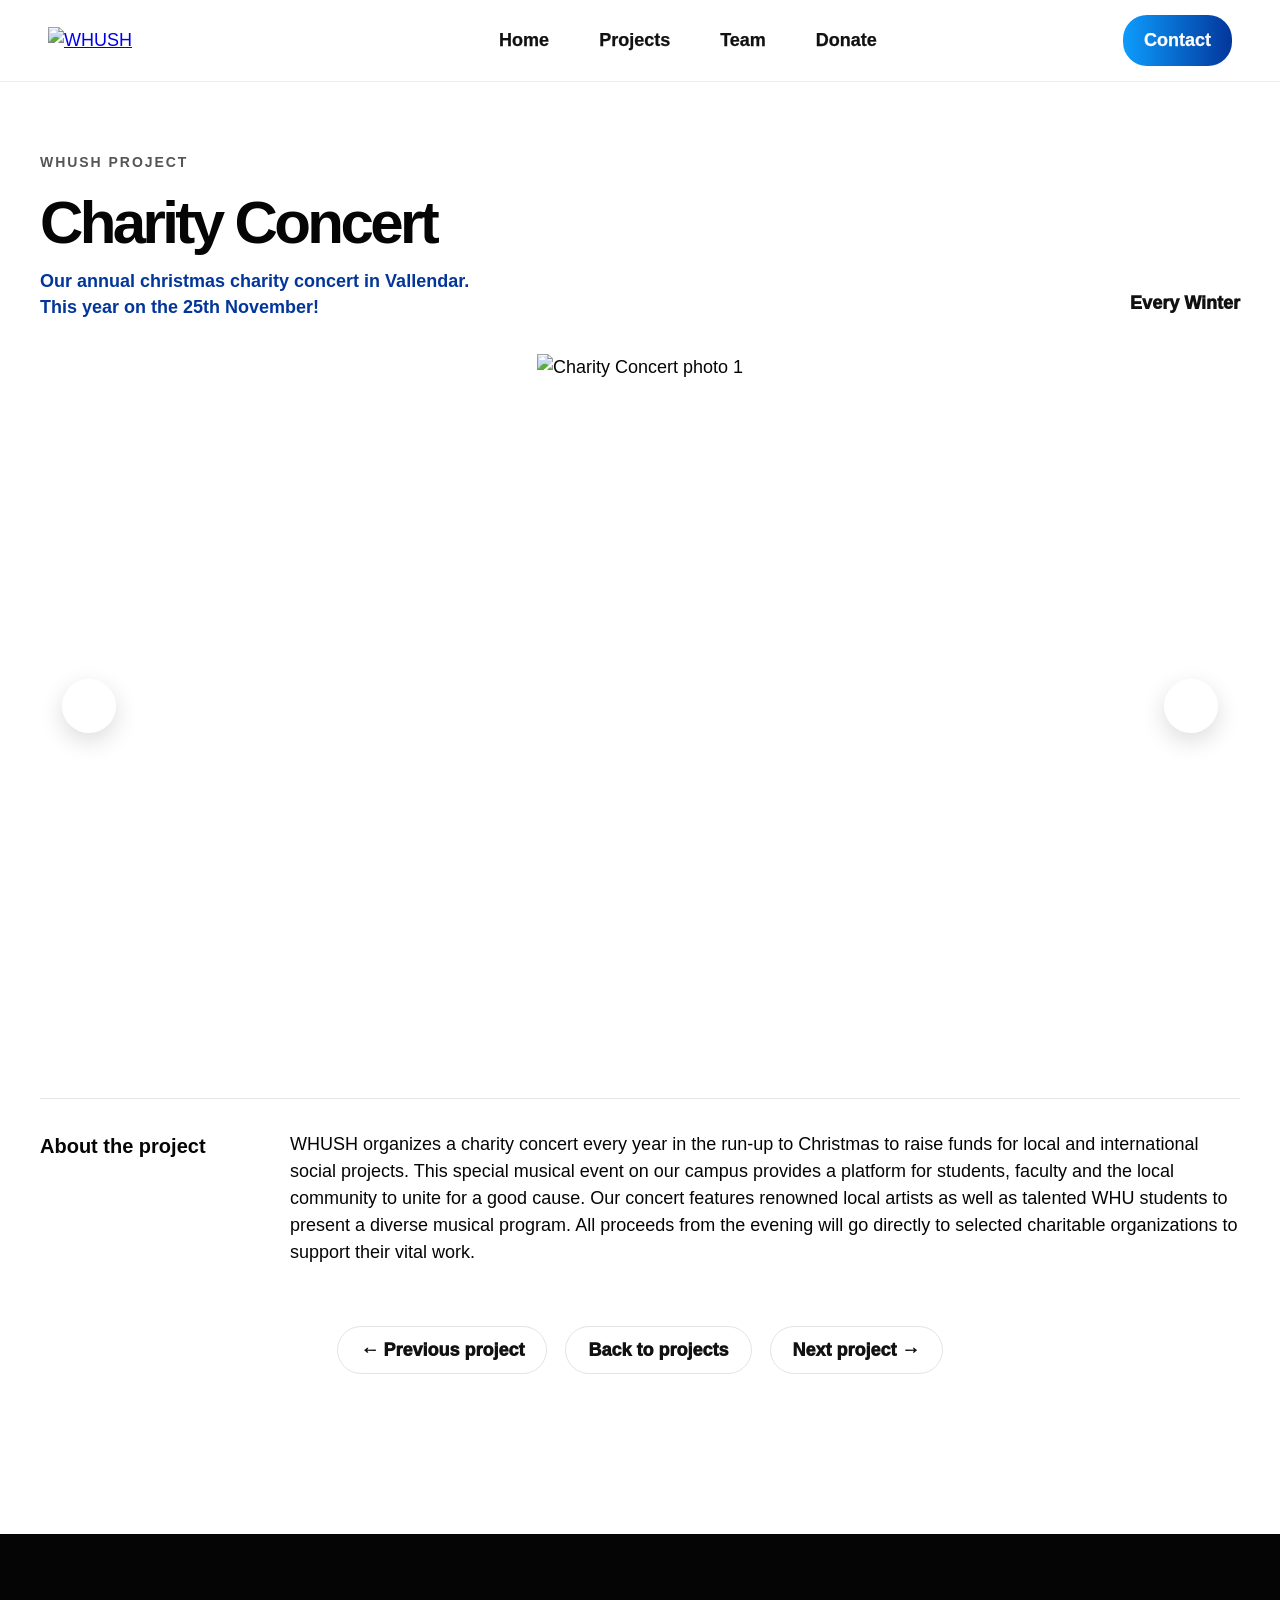
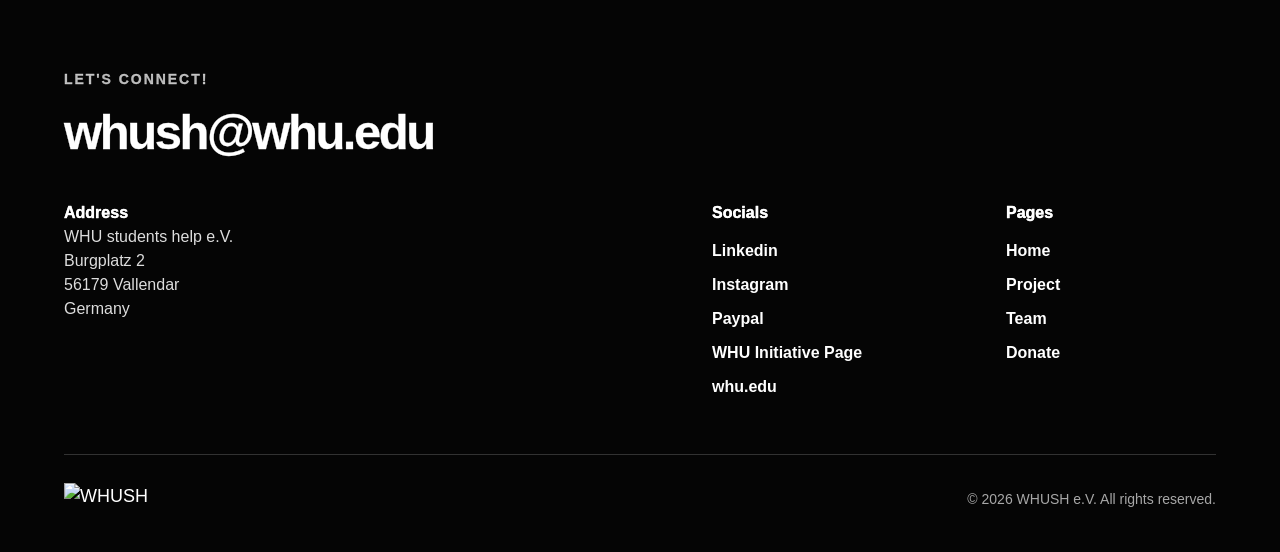
==== project.html @ fa5187cc "Add files via upload" ====
<!doctype html><html lang="en"><head><meta charset="utf-8"><meta name="viewport" content="width=device-width,initial-scale=1"><title>WHUSH – Project</title><link rel="stylesheet" href="styles.css"></head><body><script src="script.js"></script><script>renderCommon('projects')</script>
<main class="site project-detail" id="detail"></main><script>
const slug=new URLSearchParams(location.search).get('project')||'learning-spaces';
const p=projects.find(x=>x.slug===slug)||projects[0];
document.title='WHUSH – '+p.title;
const gallery=(p.images&&p.images.length?p.images:(p.img?[p.img]:[]));
const index=projects.findIndex(x=>x.slug===p.slug);
const prevProject=projects[(index-1+projects.length)%projects.length];
const nextProject=projects[(index+1)%projects.length];
const carouselControls = gallery.length>1 ? `<button class="carousel-arrow carousel-prev" type="button" aria-label="Previous photo"><span>‹</span></button><button class="carousel-arrow carousel-next" type="button" aria-label="Next photo"><span>›</span></button>` : '';
const mediaSection = gallery.length ? `<section class="project-carousel ${gallery.length===1?'single-photo':''}" aria-label="${p.title} photos"><div class="carousel-track">${gallery.map((img,i)=>`<div class="carousel-slide"><img class="detail-hero" src="${img}" alt="${p.title} photo ${i+1}"></div>`).join('')}</div>${carouselControls}</section>` : '';
detail.innerHTML=`<div class="top"><div><div class="eyebrow">WHUSH PROJECT</div><h1>${p.title}</h1><p class="lead project-subtitle">${p.short}</p></div>${p.year?`<div class="meta">${p.year}</div>`:''}</div>${mediaSection}<section class="text-grid"><h2>About the project</h2><div><p>${p.desc}</p></div></section><div class="project-nav all-project-actions"><a class="outline-gradient-btn" href="project.html?project=${prevProject.slug}"><span>← Previous project</span></a><a class="outline-gradient-btn" href="projects.html"><span>Back to projects</span></a><a class="outline-gradient-btn" href="project.html?project=${nextProject.slug}"><span>Next project →</span></a></div>`;
const track=document.querySelector('.carousel-track');
const slides=[...document.querySelectorAll('.carousel-track .carousel-slide')];
let current=0;
function goTo(index){
  current=(index+slides.length)%slides.length;
  track.scrollTo({left:slides[current].offsetLeft,behavior:'smooth'});
}
if(slides.length>1){
  document.querySelector('.carousel-prev').addEventListener('click',()=>goTo(current-1));
  document.querySelector('.carousel-next').addEventListener('click',()=>goTo(current+1));
}
let auto=slides.length>1 ? setInterval(()=>goTo(current+1),10000) : null;
track.addEventListener('scroll',()=>{
  window.clearTimeout(track._snapTimer);
  track._snapTimer=window.setTimeout(()=>{
    const left=track.scrollLeft;
    current=slides.reduce((best,slide,i)=>Math.abs(slide.offsetLeft-left)<Math.abs(slides[best].offsetLeft-left)?i:best,0);
  },120);
},{passive:true});
track.addEventListener('pointerdown',()=>{if(auto){clearInterval(auto);auto=setInterval(()=>goTo(current+1),10000);}});
</script></body></html>
---- styles.css ----
@font-face{font-family:Inter;src:local(Inter),local(Arial);font-weight:100 900}:root{--whush-light-blue:#0A9CFD;--whush-dark-blue:#03369A;--whush-grey:#939598;--whush-black:#050505;--whush-white:#fff;--whush-gradient:linear-gradient(90deg, hsla(204, 98%, 52%, 1) 0%, hsla(220, 96%, 31%, 1) 100%)}*{box-sizing:border-box}html{scroll-behavior:smooth}body{margin:0;background:#fff;color:var(--whush-black);font-family:Inter,Arial,sans-serif;font-size:18px;line-height:1.5;min-height:100vh;width:100%;overflow-x:hidden}.site{width:min(1200px,calc(100% - 64px));margin:0 auto}.nav{width:100%;height:82px;border-bottom:1px solid #eee;display:flex;align-items:center;background:#fff}.nav-inner{width:100%;padding:0 48px;display:flex;align-items:center;justify-content:space-between}.logo{width:205px;height:auto;display:block}.links{display:flex;gap:32px;align-items:center;font-size:18px;font-weight:900}.links a{color:#111;text-decoration:none}.links .nav-donate{background:var(--whush-gradient);color:#fff!important;border-radius:24px;padding:11px 20px;font-weight:900;background-size:100% 100%;background-repeat:no-repeat;background-origin:border-box;background-clip:border-box;border:0;overflow:hidden}.pill{background:var(--whush-gradient);color:#fff!important;border-radius:24px;padding:12px 21px;text-decoration:none;display:inline-block;font-weight:900;background-size:100% 100%;background-repeat:no-repeat;background-origin:border-box;background-clip:border-box;border:0;overflow:hidden}.btn{border:1px solid #eee;background:#fff;color:var(--whush-black);border-radius:24px;padding:11px 18px;text-decoration:none;font-weight:800;display:inline-flex;align-items:center;gap:7px;box-shadow:0 1px 1px rgba(0,0,0,.03)}.btn.dark{background:var(--whush-gradient);border:0;color:#fff;background-size:100% 100%;background-repeat:no-repeat;background-origin:border-box;background-clip:border-box;overflow:hidden}.hero{padding:58px 0 43px;text-align:center}.hero-copy{max-width:760px;margin:0 auto;display:flex;flex-direction:column;align-items:center}.eyebrow{font-size:14px;letter-spacing:.14em;text-transform:uppercase;color:#555;font-weight:700;margin-bottom:22px}.hero h1{font-size:clamp(48px,5vw,70px);letter-spacing:-.055em;line-height:.93;margin:0 auto 22px;max-width:760px}.lead{max-width:720px;color:var(--whush-dark-blue);margin:0 auto 24px}.actions{display:flex;gap:10px;justify-content:center;align-items:center}.social-actions{gap:14px}.circle-btn{width:48px;height:48px;border-radius:50%;display:inline-flex;align-items:center;justify-content:center;background:var(--whush-gradient);color:#fff;text-decoration:none;box-shadow:0 8px 18px rgba(3,54,154,.18);background-size:100% 100%;background-repeat:no-repeat;border:0;overflow:hidden}.circle-btn svg{width:23px;height:23px;display:block;fill:currentColor}.circle-btn:hover{transform:translateY(-1px);box-shadow:0 12px 24px rgba(3,54,154,.25)}.hero-img,.wide-img{width:100%;border-radius:0;display:block;object-fit:cover}.hero-img{margin-top:35px;height:clamp(390px,50vw,700px);width:100vw;max-width:none;margin-left:calc(50% - 50vw);margin-right:calc(50% - 50vw)}.section-row{border-top:1px solid #e7e7e7;padding:32px 0;display:grid;grid-template-columns:210px 1fr;gap:30px}.section-row h2,.mini-title{font-size:19px;margin:0;font-weight:900;color:var(--whush-dark-blue)}.section-row p{margin:0;max-width:720px}.projects-head{display:flex;align-items:center;justify-content:space-between;margin:18px 0 17px}.projects-head h2{font-size:23px;margin:0;font-weight:950;color:var(--whush-dark-blue)}.grid{display:grid;grid-template-columns:repeat(2,1fr);gap:20px}.card{border:1px solid #e5e5e5;border-radius:18px;overflow:hidden;text-decoration:none;color:#000;background:#fff;transition:.2s ease;display:block}.card:hover{transform:translateY(-2px);box-shadow:0 10px 24px rgba(0,0,0,.08)}.card img{width:100%;height:190px;object-fit:cover;display:block}.card-body{padding:12px 14px 16px}.card-line{display:flex;justify-content:space-between;gap:14px;align-items:flex-start}.card h3{font-size:23px;margin:0 0 3px;letter-spacing:-.03em}.year{font-size:14px;color:#555;white-space:nowrap}.card p{font-size:16px;margin:0;color:#444}.center{text-align:center;margin:40px 0 100px}.involved{margin:70px 0 72px;display:grid;grid-template-columns:1fr 360px;gap:80px;align-items:start}.involved h2{font-size:42px;line-height:1;letter-spacing:-.05em;margin:0;font-weight:950}.involved p{color:#555}.tiles{grid-column:1 / -1;display:grid;grid-template-columns:repeat(4,1fr);gap:12px;margin-top:-24px}.tile{border:1px solid #e4e4e4;border-radius:16px;padding:20px 18px;min-height:135px;text-decoration:none;color:#000}.tile.black{background:var(--whush-gradient);border:0;color:#fff;background-size:100% 100%;background-repeat:no-repeat;background-origin:border-box;background-clip:border-box;overflow:hidden}.tile h3{margin:0 0 48px;font-size:23px;font-weight:950}.tile p{font-size:16px;margin:0;color:inherit;opacity:.75}.footer{background:#050505;color:white;margin:0;padding:135px 0 42px;width:100%}.footer-content{width:100%;padding:0 64px}.footer .small{font-size:14px;text-transform:uppercase;letter-spacing:.14em;color:rgba(255,255,255,.72);font-weight:900}.footer-email{font-size:49px;line-height:1;font-weight:950;letter-spacing:-.05em;margin:18px 0 44px}.footer-grid{display:grid;grid-template-columns:minmax(280px,1fr) 230px 210px;gap:64px;align-items:start}.address{font-size:16px;color:#ddd}.footer-col{text-align:left;display:flex;flex-direction:column;gap:10px;font-size:16px;font-weight:850}.footer-col strong{margin-bottom:4px}.footer-col a{color:#fff;text-decoration:none}.footer-col a:hover{text-decoration:underline}.footer-bottom{border-top:1px solid rgba(255,255,255,.18);margin-top:55px;padding-top:28px;display:flex;justify-content:space-between;align-items:end}.footer-logo{width:140px;height:auto}.copy{font-size:14px;color:rgba(255,255,255,.65)}.team-page{text-align:center;padding:75px 0 0}.team-page h1{font-size:42px;letter-spacing:-.05em;margin:0 0 17px}.team-page .subtitle{font-size:16px;color:#333;margin:0 0 20px}.team-page .wide-img{height:clamp(300px,38vw,470px)}.about{display:grid;grid-template-columns:230px 1fr;text-align:left;padding:36px 0;border-bottom:1px solid #e9e9e9}.about h2{font-size:23px;margin:0}.about p{font-size:26px;line-height:1.35;margin:0;letter-spacing:-.03em}.faces{font-size:43px;line-height:1;letter-spacing:-.06em;margin:23px 0 22px}.members{display:grid;grid-template-columns:repeat(3,1fr);gap:32px 28px;text-align:left}.member img{width:100%;aspect-ratio:1/1;object-fit:cover;object-position:center 28%;display:block}.member h3{font-size:23px;margin:12px 0 2px;font-weight:500}.member p{font-size:15px;margin:0;color:#111}.projects-page{padding:72px 0}.page-title{font-size:54px;line-height:.96;letter-spacing:-.06em;margin:0 0 18px}.page-copy{max-width:680px;margin:0 0 38px;color:#333}.project-detail{padding:70px 0}.project-detail .top{display:grid;grid-template-columns:1fr 360px;gap:60px;align-items:end;margin-bottom:34px}.project-detail h1{font-size:60px;line-height:.92;letter-spacing:-.065em;margin:0 0 18px}.meta{font-weight:800;font-size:16px;color:#555}.detail-hero{width:100%;height:480px;object-fit:cover;margin:10px 0 35px}.text-grid{display:grid;grid-template-columns:210px 1fr;gap:40px;border-top:1px solid #e7e7e7;padding-top:32px}.text-grid h2{font-size:20px;margin:0}.text-grid p{margin:0 0 16px}.photo-row{display:grid;grid-template-columns:repeat(3,1fr);gap:18px;margin-top:35px}.photo-row img{height:190px;width:100%;object-fit:cover}.mobile-menu{display:none}
@media(min-width:1400px){.site{width:min(1320px,calc(100% - 96px))}.footer-content{padding-left:80px;padding-right:80px}.card img{height:220px}.team-page .wide-img{height:520px}}
@media(max-width:980px){.footer-grid{grid-template-columns:1fr 200px 180px;gap:34px}.footer-email{font-size:42px}}
@media(max-width:760px){.circle-btn{width:44px;height:44px}.circle-btn svg{width:21px;height:21px}.site{width:calc(100% - 28px)}.footer{width:100%;padding-left:0;padding-right:0}.footer-content{padding:0 24px}.nav{height:68px}.nav-inner{padding:0 14px}.logo{width:148px}.links{gap:10px;font-size:16px}.links a:not(.nav-donate){display:none}.links .nav-donate{padding:9px 13px}.hero{padding-top:40px}.hero h1,.page-title{font-size:44px}.hero-img{height:320px}.section-row,.about,.text-grid,.project-detail .top,.involved{grid-template-columns:1fr;gap:14px}.grid,.members,.tiles,.photo-row{grid-template-columns:1fr}.team-page{padding-top:45px}.team-page .wide-img{height:230px}.faces{font-size:37px}.footer{padding:105px 0 38px;background:#050505}.footer-email{font-size:38px}.footer-grid,.footer-bottom{grid-template-columns:1fr;display:grid;text-align:left}.footer-col{text-align:left}.tiles{margin-top:0}.project-detail h1{font-size:48px}.detail-hero{height:280px}.card img{height:180px}}

/* v16 typography and footer refinements */
.hero h1{font-weight:950;}
.section-row h2,.projects-head h2{font-weight:950;}
.hero + .section-row{border-top:0;}
.footer-logo{width:210px;}
.address strong,.footer-col strong{font-weight:950;color:#fff;}
.involved h2{font-weight:950;}
.tile h3{font-weight:950;}
@media(max-width:760px){.footer-logo{width:180px;}}

/* v17 heavier visual weight refinements */
.hero h1,
.section-row h2,
.projects-head h2,
.involved h2,
.tile h3,
.address strong,
.footer-col strong {
  font-weight: 900 !important;
  -webkit-text-stroke: 0.35px currentColor;
  text-shadow: 0 0 0 currentColor;
}

.hero h1,
.involved h2,
.faces,
.page-title,
.project-detail h1 {
  letter-spacing: -0.06em;
}

.links,
.links a,
.links .nav-donate,
.pill,
.btn,
.btn.dark,
.tile h3 {
  font-weight: 900 !important;
  -webkit-text-stroke: 0.25px currentColor;
}

.footer .small,
.footer-email {
  font-weight: 900 !important;
  -webkit-text-stroke: 0.3px currentColor;
}

/* v18 requested interaction and layout refinements */
.section-row{
  grid-template-columns:210px minmax(0,1fr);
}
.section-row p{
  max-width:none;
  width:100%;
}
.tile,
.tile.black{
  position:relative;
  overflow:hidden;
  background:#fff;
  color:#000;
  border:1px solid #e4e4e4;
  transition:color .22s ease,border-color .22s ease,box-shadow .22s ease,transform .22s ease;
}
.tile::before,
.tile.black::before{
  content:"";
  position:absolute;
  inset:0;
  z-index:0;
  background:var(--whush-gradient);
  transform:translateX(-104%);
  transition:transform .28s cubic-bezier(.22,1,.36,1);
}
.tile > *,
.tile.black > *{
  position:relative;
  z-index:1;
}
.tile:hover,
.tile.black:hover{
  color:#fff;
  border-color:transparent;
  box-shadow:0 14px 30px rgba(3,54,154,.16);
  transform:translateY(-2px);
}
.tile:hover::before,
.tile.black:hover::before{
  transform:translateX(0);
}
.tile p,
.tile.black p{
  color:inherit;
  opacity:.78;
}

/* v19 header navigation hover buttons */
.links{
  gap:12px;
}
.links a,
.links .nav-donate{
  position:relative;
  display:inline-flex;
  align-items:center;
  justify-content:center;
  min-height:42px;
  width:auto;
  padding:10px 18px;
  white-space:nowrap;
  border:1px solid #e4e4e4;
  border-radius:999px;
  background:#fff !important;
  color:#111 !important;
  overflow:hidden;
  transition:color .2s ease,border-color .2s ease,box-shadow .2s ease,transform .2s ease;
}
.links a::before,
.links .nav-donate::before{
  content:"";
  position:absolute;
  inset:0;
  z-index:0;
  background:var(--whush-gradient);
  transform:translateX(-104%);
  transition:transform .24s cubic-bezier(.22,1,.36,1);
}
.links a:hover,
.links .nav-donate:hover{
  color:#fff !important;
  border-color:transparent;
  box-shadow:0 10px 22px rgba(3,54,154,.16);
  transform:translateY(-1px);
}
.links a:hover::before,
.links .nav-donate:hover::before{
  transform:translateX(0);
}
.links a,
.links a:visited{
  text-decoration:none;
}
.links a > span,
.links .nav-donate > span{
  position:relative;
  z-index:1;
}
@media(max-width:760px){
  .links{gap:8px;}
  .links a,
  .links .nav-donate{min-height:38px;padding:8px 12px;}
  .links a:not(.nav-donate){display:none;}
}

/* v21 hover shadow refinements */
.pill{
  box-shadow:none;
  transition:transform .2s ease, box-shadow .2s ease, filter .2s ease;
}
.pill:hover{
  transform:translateY(-2px);
  box-shadow:0 10px 24px rgba(0,0,0,.08);
}
.tile:hover,
.tile.black:hover{
  box-shadow:0 10px 24px rgba(0,0,0,.08);
}

/* v22 bucket outline removal and footer gradient */
.tile,
.tile.black{
  border:1px solid transparent !important;
  box-shadow:none;
}
.tile:hover,
.tile.black:hover{
  border-color:transparent !important;
}
.footer{
  background:hsla(204,98%,52%,1);
  background:linear-gradient(45deg, hsla(204,98%,52%,1) 0%, hsla(220,96%,31%,1) 46%, hsla(0,0%,0%,1) 100%);
  background:-moz-linear-gradient(45deg, hsla(204,98%,52%,1) 0%, hsla(220,96%,31%,1) 46%, hsla(0,0%,0%,1) 100%);
  background:-webkit-linear-gradient(45deg, hsla(204,98%,52%,1) 0%, hsla(220,96%,31%,1) 46%, hsla(0,0%,0%,1) 100%);
  filter:progid:DXImageTransform.Microsoft.gradient(startColorstr="#0A9CFD", endColorstr="#03369A", GradientType=1);
}
@media(max-width:760px){
  .footer{
    background:linear-gradient(45deg, hsla(204,98%,52%,1) 0%, hsla(220,96%,31%,1) 46%, hsla(0,0%,0%,1) 100%) !important;
  }
}

/* v23 header outline and lower bucket outline correction */
.links a,
.links .nav-donate{
  border-color:transparent !important;
  box-shadow:none;
}
.links a:hover,
.links .nav-donate:hover{
  border-color:transparent !important;
}
.tile,
.tile.black{
  border:1px solid #e4e4e4 !important;
  box-shadow:none;
}
.tile:hover,
.tile.black:hover{
  border-color:transparent !important;
  box-shadow:0 10px 24px rgba(0,0,0,.08);
}

/* v24 footer reset and charity concert carousel */
.footer{
  background:#050505 !important;
  filter:none !important;
}
.project-carousel{
  position:relative;
  width:100%;
  margin:10px 0 40px;
  overflow:hidden;
  border-radius:18px;
}
.carousel-track{
  display:flex;
  width:100%;
  overflow-x:auto;
  scroll-snap-type:x mandatory;
  scroll-behavior:smooth;
  -webkit-overflow-scrolling:touch;
  scrollbar-width:none;
}
.carousel-track::-webkit-scrollbar{display:none;}
.carousel-track .detail-hero{
  flex:0 0 100%;
  width:100%;
  height:clamp(520px,55vw,760px);
  margin:0;
  scroll-snap-align:start;
  object-fit:cover;
  display:block;
}
.carousel-arrow{
  position:absolute;
  top:50%;
  transform:translateY(-50%);
  z-index:3;
  width:54px;
  height:54px;
  border-radius:999px;
  border:1px solid rgba(255,255,255,.85);
  background:#fff;
  color:#111;
  font-size:34px;
  line-height:1;
  display:flex;
  align-items:center;
  justify-content:center;
  cursor:pointer;
  overflow:hidden;
  box-shadow:0 8px 24px rgba(0,0,0,.14);
  transition:color .2s ease, transform .2s ease, box-shadow .2s ease;
}
.carousel-arrow::before{
  content:"";
  position:absolute;
  inset:0;
  z-index:0;
  background:var(--whush-gradient);
  transform:translateX(-104%);
  transition:transform .24s cubic-bezier(.22,1,.36,1);
}
.carousel-arrow:hover{
  color:#fff;
  transform:translateY(-50%) scale(1.04);
  box-shadow:0 12px 30px rgba(3,54,154,.22);
}
.carousel-arrow:hover::before{transform:translateX(0);}
.carousel-arrow{font-weight:900;}
.carousel-arrow > span{position:relative;z-index:1;}
.carousel-prev{left:22px;}
.carousel-next{right:22px;}
.project-detail .text-grid{margin-top:0;}
@media(max-width:760px){
  .project-carousel{border-radius:14px;}
  .carousel-track .detail-hero{height:340px;}
  .carousel-arrow{width:42px;height:42px;font-size:28px;}
  .carousel-prev{left:12px;}.carousel-next{right:12px;}
}

/* v25 project detail carousel/control refinements */
.project-detail .top{
  align-items:start;
}
.project-detail .lead.project-subtitle{
  margin-left:0;
  margin-right:0;
  text-align:left;
  max-width:760px;
  color:#333;
}
.carousel-arrow{
  border:0 !important;
  background:rgba(255,255,255,.30) !important;
  color:#fff;
  font-size:20px;
  letter-spacing:-.08em;
  font-weight:950;
  padding:0;
  text-align:center;
}
.carousel-arrow > span{
  display:flex;
  align-items:center;
  justify-content:center;
  width:100%;
  height:100%;
  line-height:1;
  transform:translateY(-1px);
}
.carousel-arrow:hover{
  color:#fff;
}
.photo-row{display:none !important;}
.project-nav{
  display:flex;
  justify-content:space-between;
  gap:18px;
  margin:44px 0 18px;
}
.outline-gradient-btn{
  position:relative;
  display:inline-flex;
  align-items:center;
  justify-content:center;
  min-height:48px;
  padding:12px 22px;
  border:1px solid #e4e4e4;
  border-radius:999px;
  background:#fff;
  color:#111;
  text-decoration:none;
  font-weight:950;
  overflow:hidden;
  transition:color .2s ease,border-color .2s ease,box-shadow .2s ease,transform .2s ease;
}
.outline-gradient-btn::before{
  content:"";
  position:absolute;
  inset:0;
  z-index:0;
  background:var(--whush-gradient);
  transform:translateX(-104%);
  transition:transform .24s cubic-bezier(.22,1,.36,1);
}
.outline-gradient-btn:hover{
  color:#fff;
  border-color:transparent;
  box-shadow:0 10px 24px rgba(0,0,0,.08);
  transform:translateY(-2px);
}
.outline-gradient-btn:hover::before{transform:translateX(0);}
.outline-gradient-btn{isolation:isolate;}
.outline-gradient-btn::after{
  content:attr(data-dummy);
}
.outline-gradient-btn{ }
.outline-gradient-btn{ }
.outline-gradient-btn > *, .outline-gradient-btn{ }
.project-nav .outline-gradient-btn{
  z-index:1;
}
.project-nav .outline-gradient-btn{
  background-clip:padding-box;
}
.project-nav .outline-gradient-btn{
  line-height:1;
}
.project-nav .outline-gradient-btn{
  color:#111;
}
.project-nav .outline-gradient-btn:hover{
  color:#fff;
}
.project-nav .outline-gradient-btn{
  text-shadow:none;
}
.project-nav .outline-gradient-btn::before{z-index:-1;}
@media(max-width:760px){
  .project-nav{flex-direction:column;}
  .outline-gradient-btn{width:100%;}
}

/* v25 fix: keep previous/next project button text above the sliding gradient */
.outline-gradient-btn{
  background:linear-gradient(90deg, hsla(204,98%,52%,1) 0%, hsla(220,96%,31%,1) 100%) left/0% 100% no-repeat,#fff !important;
  isolation:auto;
}
.outline-gradient-btn::before{display:none !important;}
.outline-gradient-btn:hover{
  background-size:100% 100%,100% 100% !important;
}

/* v26 project detail alignment and carousel control refinements */
.footer{
  background:#050505 !important;
  filter:none !important;
}
.project-detail .top{
  grid-template-columns:minmax(0,1fr) auto;
  align-items:end;
  margin-bottom:34px;
}
.project-detail .lead.project-subtitle{
  color:var(--whush-dark-blue) !important;
  font-weight:800;
  line-height:1.45;
  margin-bottom:0;
}
.project-detail .meta{
  color:#111;
  font-size:18px;
  font-weight:950;
  text-align:right;
  align-self:end;
  padding-bottom:3px;
  white-space:nowrap;
}
.carousel-arrow{
  font-size:46px !important;
  letter-spacing:0 !important;
  font-family:Arial, sans-serif;
  color:#fff !important;
}
.carousel-arrow > span{
  transform:none !important;
  line-height:1 !important;
  padding-bottom:4px;
}
.all-project-actions{
  align-items:center;
  justify-content:space-between;
  gap:16px;
  margin:44px 0 90px;
}
.all-project-actions .outline-gradient-btn{
  flex:1 1 0;
  max-width:260px;
}
@media(max-width:760px){
  .project-detail .top{grid-template-columns:1fr;gap:16px;}
  .project-detail .meta{text-align:left;padding-bottom:0;}
  .all-project-actions{flex-direction:column;margin-bottom:70px;}
  .all-project-actions .outline-gradient-btn{width:100%;max-width:none;}
}

/* v27: make Back to projects fit its text and keep project navigation hover as a sliding gradient */
.all-project-actions{
  justify-content:center !important;
  gap:18px !important;
}
.all-project-actions .outline-gradient-btn{
  flex:0 0 auto !important;
  width:auto !important;
  max-width:none !important;
  min-width:0 !important;
  padding:12px 22px !important;
  white-space:nowrap;
  background:linear-gradient(90deg, hsla(204,98%,52%,1) 0%, hsla(220,96%,31%,1) 100%) left center / 0% 100% no-repeat,#fff !important;
  transition:background-size .24s cubic-bezier(.22,1,.36,1), color .2s ease, border-color .2s ease, box-shadow .2s ease, transform .2s ease !important;
}
.all-project-actions .outline-gradient-btn:hover{
  background-size:100% 100%,100% 100% !important;
}
@media(max-width:760px){
  .all-project-actions .outline-gradient-btn{
    width:100% !important;
  }
}

/* v28: make project navigation buttons use the same full-cover sliding gradient as the other buttons */
.all-project-actions .outline-gradient-btn{
  position:relative !important;
  isolation:isolate !important;
  overflow:hidden !important;
  background:#fff !important;
  background-image:none !important;
  border:1px solid #e4e4e4 !important;
  border-radius:999px !important;
  color:#111 !important;
  transition:color .2s ease, border-color .2s ease, box-shadow .2s ease, transform .2s ease !important;
}
.all-project-actions .outline-gradient-btn::before{
  content:"" !important;
  display:block !important;
  position:absolute !important;
  inset:-1px !important;
  z-index:-1 !important;
  border-radius:inherit !important;
  background:var(--whush-gradient) !important;
  transform:translateX(-104%) !important;
  transition:transform .24s cubic-bezier(.22,1,.36,1) !important;
}
.all-project-actions .outline-gradient-btn:hover{
  color:#fff !important;
  border-color:transparent !important;
  box-shadow:0 10px 24px rgba(0,0,0,.08) !important;
  transform:translateY(-2px) !important;
}
.all-project-actions .outline-gradient-btn:hover::before{
  transform:translateX(0) !important;
}


/* v29: Rhine Clean-Up project + final footer/button correction */
.footer{
  background:#050505 !important;
  filter:none !important;
}
@media(max-width:760px){
  .footer{background:#050505 !important;}
}
.all-project-actions .outline-gradient-btn{
  position:relative !important;
  isolation:isolate !important;
  overflow:hidden !important;
  background:#fff !important;
  border:1px solid #e4e4e4 !important;
  border-radius:999px !important;
  color:#111 !important;
  transition:color .22s ease,border-color .22s ease,box-shadow .22s ease,transform .22s ease !important;
}
.all-project-actions .outline-gradient-btn::before{
  content:"" !important;
  display:block !important;
  position:absolute !important;
  inset:0 !important;
  z-index:0 !important;
  border-radius:inherit !important;
  background:var(--whush-gradient) !important;
  transform:translateX(-104%) !important;
  transition:transform .28s cubic-bezier(.22,1,.36,1) !important;
}
.all-project-actions .outline-gradient-btn > span{
  position:relative !important;
  z-index:1 !important;
  display:inline-flex !important;
  align-items:center !important;
  justify-content:center !important;
}
.all-project-actions .outline-gradient-btn:hover{
  color:#fff !important;
  border-color:transparent !important;
  box-shadow:0 14px 30px rgba(3,54,154,.16) !important;
  transform:translateY(-2px) !important;
}
.all-project-actions .outline-gradient-btn:hover::before{
  transform:translateX(0) !important;
}

/* v32: project carousel natural-width images and single-image project view */
.carousel-track{
  align-items:center !important;
}
.carousel-slide{
  flex:0 0 100%;
  width:100%;
  height:clamp(520px,55vw,760px);
  display:flex;
  align-items:center;
  justify-content:center;
  scroll-snap-align:start;
  background:#fff;
}
.carousel-slide .detail-hero,
.carousel-track .detail-hero{
  height:100% !important;
  width:auto !important;
  max-width:100% !important;
  margin:0 !important;
  object-fit:contain !important;
  display:block !important;
  flex:0 0 auto !important;
}
.project-carousel.single-photo .carousel-track{
  overflow:hidden !important;
}
.project-carousel.single-photo .carousel-slide{
  flex-basis:100%;
}
@media(max-width:760px){
  .carousel-slide{height:340px;}
}

/* v35: projects without photos */
.card.card-no-image{
  min-height:230px;
  display:flex;
  align-items:flex-end;
}
.card.card-no-image .card-body{
  padding:24px 22px 26px;
}
.card.card-no-image h3{
  font-size:28px;
}
.project-detail .text-grid:first-of-type{
  margin-top:10px;
}


/* v41: project cover crop focus adjustments */
.project-card-learning-spaces img{
  object-position:center 18% !important;
}
.project-card-rhine-clean-up img{
  object-position:center 8% !important;
}
.project-card-digital-learning img{
  object-position:center 22% !important;
}
.project-card-valentines-gifting img{
  object-position:center 62% !important;
}
.project-card-nikolaus-gifting img{
  object-position:center top !important;
}

/* v42: fine-tune project and team image crop focus */
.project-card-nikolaus-gifting img{
  object-position:center 25% !important;
}
.project-card-learning-spaces img{
  object-position:center 24% !important;
}
.project-card-rhine-clean-up img{
  object-position:center 11% !important;
}
.project-card-digital-learning img{
  object-position:center 32% !important;
}
.member img[src$="johannes.jpg"],
.member img[src$="finja.jpg"],
.member img[src$="paula.jpg"],
.member img[src$="felix.jpg"]{
  object-position:center 36% !important;
}
.member img[src$="kira.jpg"],
.member img[src$="ruohan.jpg"],
.member img[src$="isabelle.jpg"]{
  object-position:center 44% !important;
}

/* v43: requested final crop focus tweaks */
.project-card-nikolaus-gifting img{
  object-position:center 25% !important;
}
.project-card-digital-learning img{
  object-position:center 22% !important;
}
.member img[src$="johannes.jpg"]{
  object-position:center 42% !important;
}
.member img[src$="kira.jpg"],
.member img[src$="ruohan.jpg"],
.member img[src$="sarina.jpg"]{
  object-position:center 47% !important;
}

/* v44: requested team photo crop refinements */
.member img[src$="johannes.jpg"]{
  object-position:center 48% !important;
}
.member img[src$="ruohan.jpg"]{
  object-position:center 50% !important;
}
.member img[src$="paula.jpg"],
.member img[src$="finja.jpg"]{
  object-position:center 42% !important;
}
.member img[src$="sarina.jpg"]{
  object-position:center 43% !important;
}
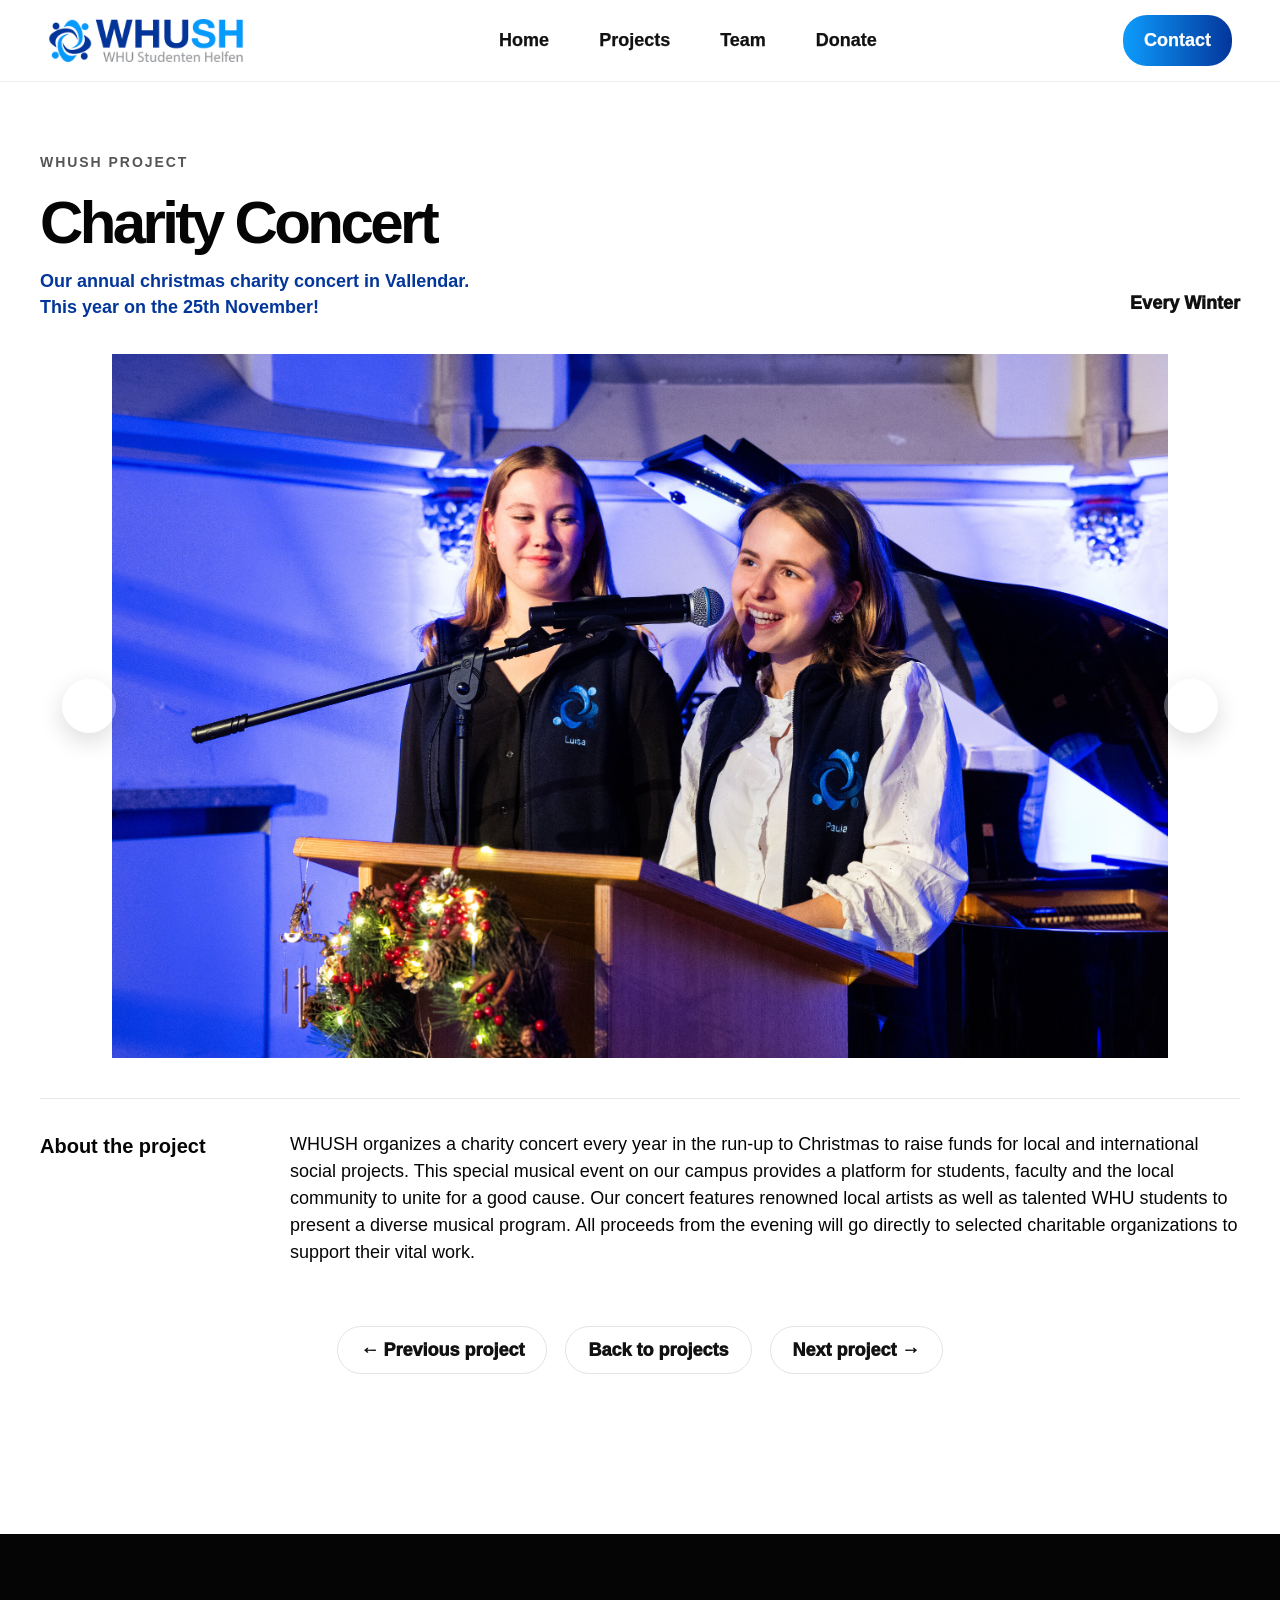
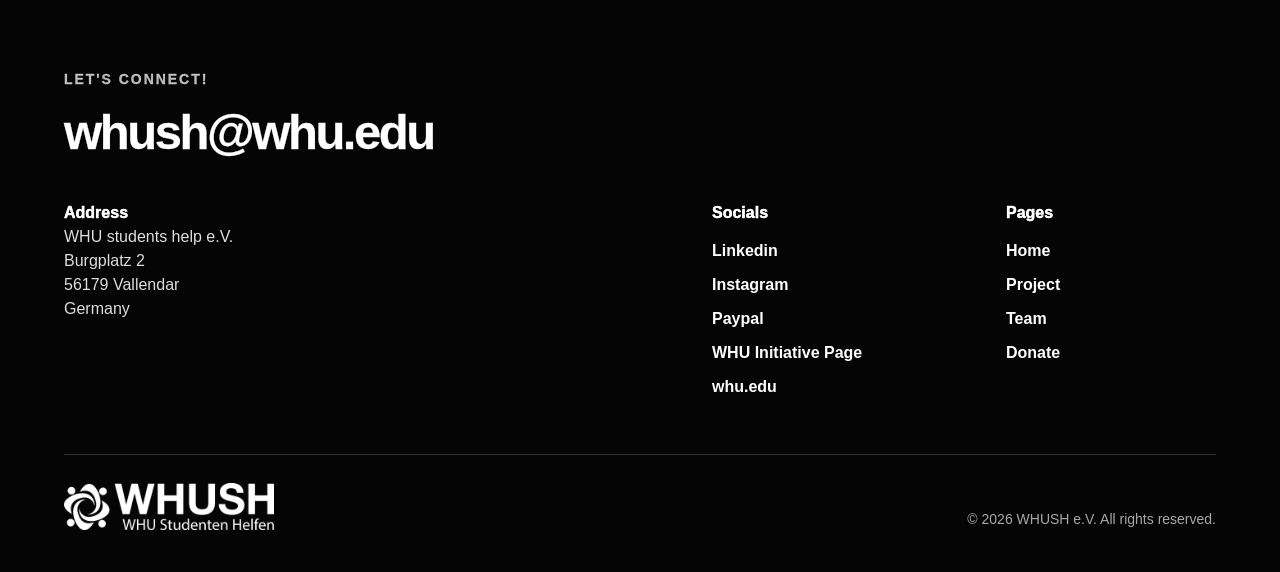
==== commit 8ca4fe11: "Add files via upload" ====
--- a/project.html
+++ b/project.html
@@ -1,4 +1,4 @@
-<!doctype html><html lang="en"><head><meta charset="utf-8"><meta name="viewport" content="width=device-width,initial-scale=1"><title>WHUSH – Project</title><link rel="stylesheet" href="styles.css"></head><body><script src="script.js"></script><script>renderCommon('projects')</script>
+<!doctype html><html lang="en"><head><meta charset="utf-8"><meta name="viewport" content="width=device-width,initial-scale=1"><title>WHUSH – Project</title><meta name="description" content="Details on one of WHUSH's charity and education projects at WHU Vallendar."><meta property="og:title" content="WHUSH – Project"><meta property="og:url" content="https://whush.de/project.html"><link rel="stylesheet" href="styles.css"></head><body><script src="script.js"></script><script>renderCommon('projects')</script>
 <main class="site project-detail" id="detail"></main><script>
 const slug=new URLSearchParams(location.search).get('project')||'learning-spaces';
 const p=projects.find(x=>x.slug===slug)||projects[0];
